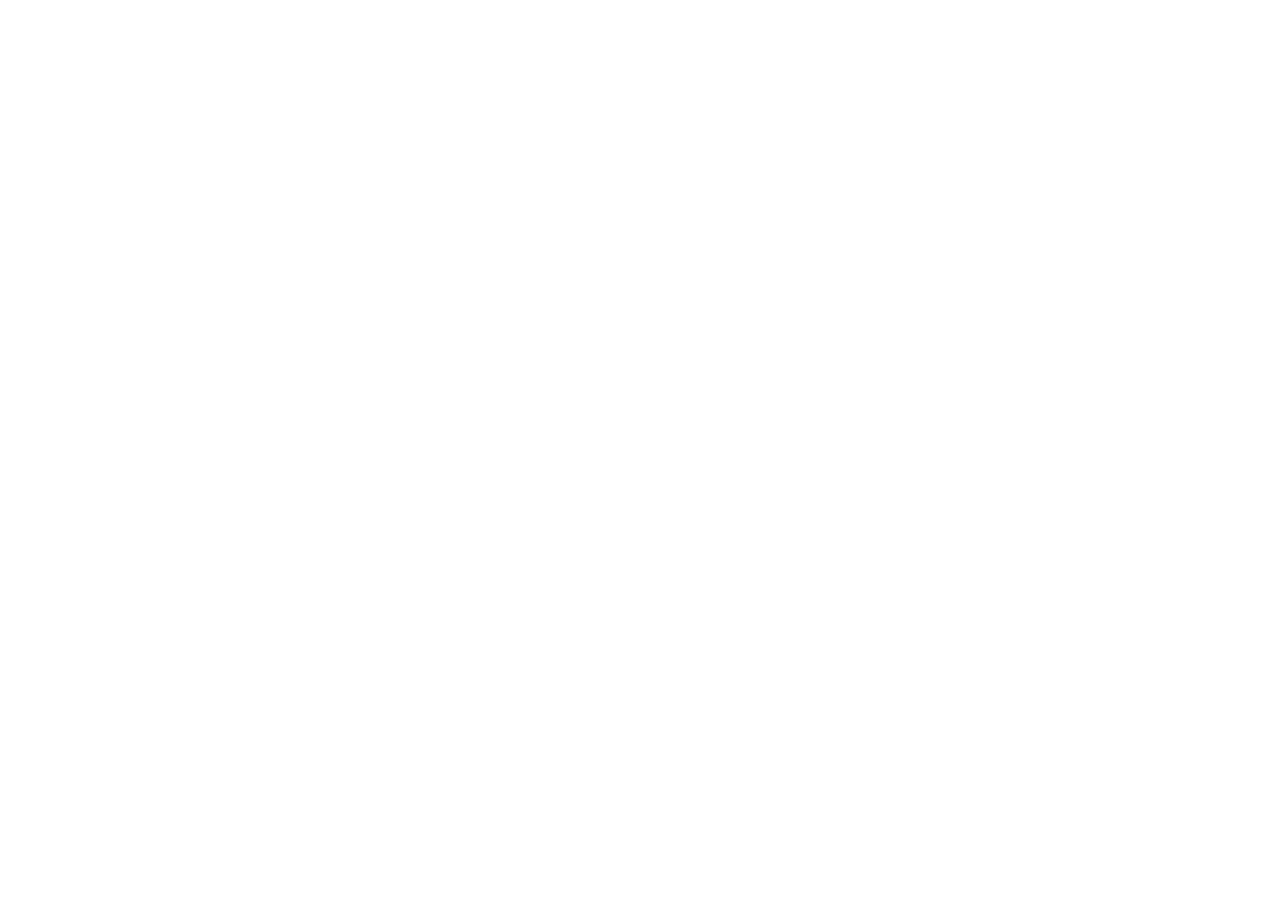
==== offline.html @ 79d0e715 "failed try to make the website i want to with the help of agent" ====
<!DOCTYPE html>
<html lang="en">
<head>
    <meta charset="UTF-8">
    <meta name="viewport" content="width=device-width, initial-scale=1.0">
    <title>Document</title>
</head>
<body>
    
</body>
</html>
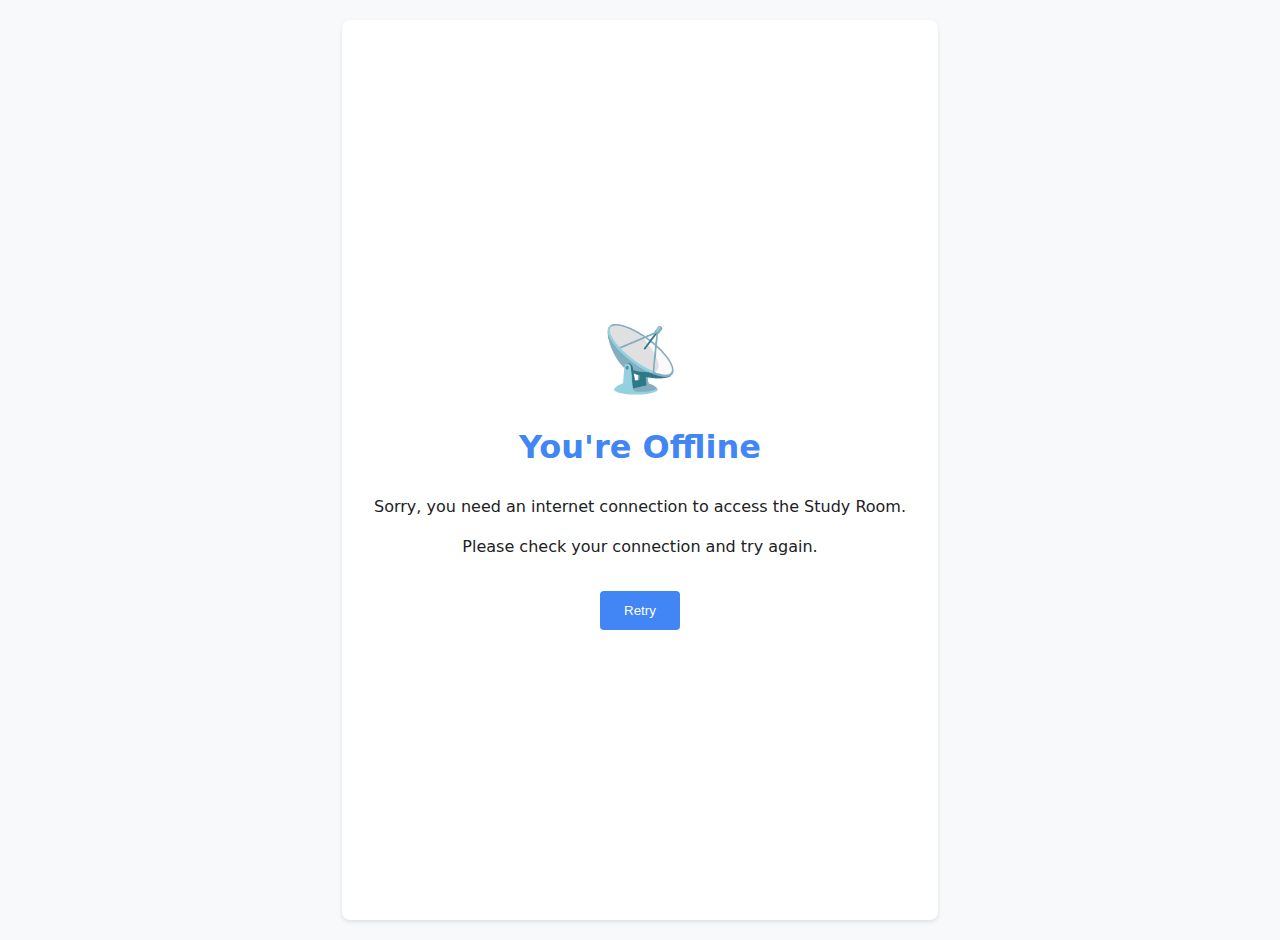
==== commit 66936ffd: "failed try to make the website i want to with the help of agent" ====
--- a/offline.html
+++ b/offline.html
@@ -3,9 +3,99 @@
 <head>
     <meta charset="UTF-8">
     <meta name="viewport" content="width=device-width, initial-scale=1.0">
-    <title>Document</title>
+    <meta http-equiv="Content-Security-Policy" content="default-src 'self'; style-src 'self' 'unsafe-inline';">
+    <meta http-equiv="X-Content-Type-Options" content="nosniff">
+    <meta http-equiv="X-Frame-Options" content="DENY">
+    <title>Offline - Study Room</title>
+    <link rel="stylesheet" href="style.css">
+    <style>
+        body {
+            font-family: system-ui, -apple-system, sans-serif;
+            display: flex;
+            flex-direction: column;
+            align-items: center;
+            justify-content: center;
+            min-height: 100vh;
+            margin: 0;
+            padding: 20px;
+            background-color: #f8f9fa;
+            color: #202124;
+        }
+        .offline-container {
+            display: flex;
+            flex-direction: column;
+            align-items: center;
+            justify-content: center;
+            min-height: 100vh;
+            padding: 2rem;
+            text-align: center;
+            max-width: 600px;
+            margin: 0 auto;
+            background: white;
+            border-radius: 8px;
+            box-shadow: 0 2px 4px rgba(0,0,0,0.1);
+        }
+        .offline-icon {
+            font-size: 4rem;
+            margin-bottom: 1rem;
+            color: var(--primary-color);
+        }
+        .offline-message {
+            max-width: 600px;
+            margin-bottom: calc(var(--spacing-unit) * 2);
+        }
+        .offline-features {
+            display: grid;
+            grid-template-columns: repeat(auto-fit, minmax(250px, 1fr));
+            gap: calc(var(--spacing-unit) * 2);
+            width: 100%;
+            max-width: 800px;
+        }
+        .offline-feature {
+            padding: calc(var(--spacing-unit) * 2);
+            background: var(--background-color);
+            border-radius: 8px;
+            box-shadow: var(--shadow-md);
+        }
+        h1 {
+            color: #4285f4;
+            margin-bottom: 16px;
+        }
+        p {
+            margin: 8px 0;
+            line-height: 1.5;
+        }
+        .retry-button {
+            display: inline-block;
+            background-color: #4285f4;
+            color: white;
+            padding: 12px 24px;
+            border-radius: 4px;
+            text-decoration: none;
+            margin-top: 24px;
+            border: none;
+            cursor: pointer;
+        }
+        .retry-button:hover {
+            background-color: #3367d6;
+        }
+    </style>
 </head>
 <body>
-    
+    <div class="offline-container">
+        <div class="offline-icon">📡</div>
+        <h1>You're Offline</h1>
+        <p>Sorry, you need an internet connection to access the Study Room.</p>
+        <p>Please check your connection and try again.</p>
+        <button class="retry-button" onclick="window.location.reload()">Retry</button>
+    </div>
+    <script>
+        // Check connection status periodically
+        setInterval(() => {
+            if (navigator.onLine) {
+                window.location.reload();
+            }
+        }, 5000);
+    </script>
 </body>
 </html>--- a/style.css
+++ b/style.css
@@ -0,0 +1,1289 @@
+/* CSS Variables for theming and accessibility */
+:root {
+    /* Primary colors */
+    --primary-color: #4285f4;
+    --secondary-color: #34a853;
+    --accent-color: #ea4335;
+    --background-color: #ffffff;
+    --text-color: #202124;
+
+    /* Accessibility colors with proper contrast ratios */
+    --link-color: #1a73e8;
+    --focus-outline-color: #000000;
+    --error-color: #d93025;
+    --success-color: #188038;
+
+    /* Typography */
+    --font-primary: system-ui, -apple-system, BlinkMacSystemFont, 'Segoe UI', Roboto, Oxygen, Ubuntu, Cantarell, sans-serif;
+    --font-size-base: 16px;
+    --line-height-base: 1.5;
+
+    /* Spacing */
+    --spacing-unit: 8px;
+    --content-width: 1200px;
+
+    /* Transitions */
+    --transition-speed: 0.3s;
+
+    /* Elevation (shadows) */
+    --shadow-sm: 0 1px 2px rgba(0,0,0,0.1);
+    --shadow-md: 0 4px 6px rgba(0,0,0,0.1);
+    --shadow-lg: 0 10px 15px rgba(0,0,0,0.1);
+}
+
+/* Dark theme support */
+@media (prefers-color-scheme: dark) {
+    :root {
+        --background-color: #202124;
+        --text-color: #ffffff;
+        --link-color: #8ab4f8;
+    }
+}
+
+/* High contrast mode */
+@media (forced-colors: active) {
+    :root {
+        --primary-color: CanvasText;
+        --text-color: CanvasText;
+        --background-color: Canvas;
+    }
+}
+
+/* Base styles */
+* {
+    margin: 0;
+    padding: 0;
+    box-sizing: border-box;
+}
+
+html {
+    font-size: var(--font-size-base);
+    line-height: var(--line-height-base);
+}
+
+body {
+    font-family: var(--font-primary);
+    color: var(--text-color);
+    background-color: var(--background-color);
+    min-height: 100vh;
+    display: flex;
+    flex-direction: column;
+}
+
+/* Focus styles for accessibility */
+:focus {
+    outline: 2px solid var(--focus-outline-color);
+    outline-offset: 2px;
+}
+
+:focus:not(:focus-visible) {
+    outline: none;
+}
+
+/* Layout components */
+#app-header {
+    position: sticky;
+    top: 0;
+    z-index: 100;
+    background-color: var(--background-color);
+    box-shadow: var(--shadow-sm);
+}
+
+#main-nav {
+    max-width: var(--content-width);
+    margin: 0 auto;
+    padding: var(--spacing-unit);
+    display: flex;
+    justify-content: space-between;
+    align-items: center;
+}
+
+#app-main {
+    flex: 1;
+    display: flex;
+    max-width: var(--content-width);
+    margin: 0 auto;
+    padding: var(--spacing-unit);
+    gap: var(--spacing-unit);
+}
+
+#sidebar {
+    width: 250px;
+    transition: width var(--transition-speed);
+}
+
+#sidebar.collapsed {
+    width: 60px;
+}
+
+#content-area {
+    flex: 1;
+    min-width: 0;
+}
+
+#app-footer {
+    background-color: var(--background-color);
+    box-shadow: var(--shadow-sm);
+    padding: var(--spacing-unit);
+}
+
+/* Responsive design */
+@media (max-width: 768px) {
+    #app-main {
+        flex-direction: column;
+    }
+
+    #sidebar {
+        width: 100%;
+    }
+
+    #sidebar.collapsed {
+        width: 100%;
+        height: 60px;
+    }
+}
+
+/* Utility classes */
+.visually-hidden {
+    position: absolute;
+    width: 1px;
+    height: 1px;
+    padding: 0;
+    margin: -1px;
+    overflow: hidden;
+    clip: rect(0, 0, 0, 0);
+    border: 0;
+}
+
+.skip-link {
+    position: absolute;
+    top: -40px;
+    left: 0;
+    background: var(--primary-color);
+    color: white;
+    padding: 8px;
+    z-index: 1000;
+    transition: top var(--transition-speed);
+}
+
+.skip-link:focus {
+    top: 0;
+}
+
+/* Animation classes */
+.fade-in {
+    animation: fadeIn var(--transition-speed);
+}
+
+@keyframes fadeIn {
+    from { opacity: 0; }
+    to { opacity: 1; }
+}
+
+/* Loading states */
+.loading {
+    position: relative;
+}
+
+.loading::after {
+    content: '';
+    position: absolute;
+    inset: 0;
+    background: rgba(255, 255, 255, 0.7);
+    display: flex;
+    align-items: center;
+    justify-content: center;
+}
+
+/* Navigation styles */
+.nav-link {
+    color: var(--text-color);
+    text-decoration: none;
+    padding: var(--spacing-unit);
+    margin: 0 var(--spacing-unit);
+    border-radius: 4px;
+    transition: background-color var(--transition-speed);
+}
+
+.nav-link:hover {
+    background-color: rgba(0, 0, 0, 0.05);
+}
+
+/* User section styles */
+.user-profile {
+    display: flex;
+    align-items: center;
+    gap: var(--spacing-unit);
+}
+
+.avatar {
+    width: 32px;
+    height: 32px;
+    border-radius: 50%;
+}
+
+.btn-primary {
+    background-color: var(--primary-color);
+    color: white;
+    border: none;
+    padding: 8px 16px;
+    border-radius: 4px;
+    cursor: pointer;
+    transition: background-color var(--transition-speed);
+}
+
+.btn-primary:hover {
+    background-color: var(--link-color);
+}
+
+/* Sidebar styles */
+.sidebar-content {
+    height: 100%;
+    padding: var(--spacing-unit);
+}
+
+#toggle-sidebar {
+    background: none;
+    border: none;
+    font-size: 1.5rem;
+    cursor: pointer;
+    padding: var(--spacing-unit);
+    margin-bottom: var(--spacing-unit);
+}
+
+.sidebar-nav {
+    display: flex;
+    flex-direction: column;
+    gap: var(--spacing-unit);
+}
+
+.sidebar-link {
+    color: var(--text-color);
+    text-decoration: none;
+    padding: var(--spacing-unit);
+    border-radius: 4px;
+    transition: background-color var(--transition-speed);
+}
+
+.sidebar-link:hover {
+    background-color: rgba(0, 0, 0, 0.05);
+}
+
+/* Welcome screen styles */
+.welcome-screen {
+    text-align: center;
+    padding: calc(var(--spacing-unit) * 4);
+}
+
+.welcome-screen h1 {
+    font-size: 2.5rem;
+    margin-bottom: var(--spacing-unit);
+    color: var(--primary-color);
+}
+
+.feature-grid {
+    display: grid;
+    grid-template-columns: repeat(auto-fit, minmax(250px, 1fr));
+    gap: calc(var(--spacing-unit) * 2);
+    margin-top: calc(var(--spacing-unit) * 4);
+}
+
+.feature-card {
+    background-color: var(--background-color);
+    padding: calc(var(--spacing-unit) * 2);
+    border-radius: 8px;
+    box-shadow: var(--shadow-md);
+    transition: transform var(--transition-speed);
+}
+
+.feature-card:hover {
+    transform: translateY(-4px);
+}
+
+.feature-card h3 {
+    color: var(--primary-color);
+    margin-bottom: var(--spacing-unit);
+}
+
+/* Status bar styles */
+.status-indicators {
+    display: flex;
+    gap: calc(var(--spacing-unit) * 2);
+    justify-content: flex-end;
+    font-size: 0.875rem;
+}
+
+.connection-status {
+    display: flex;
+    align-items: center;
+    gap: 4px;
+}
+
+.connection-status::before {
+    content: '';
+    width: 8px;
+    height: 8px;
+    border-radius: 50%;
+}
+
+.connection-status.online::before {
+    background-color: var(--success-color);
+}
+
+.connection-status.offline::before {
+    background-color: var(--error-color);
+}
+
+/* Dark theme adjustments */
+@media (prefers-color-scheme: dark) {
+    .feature-card {
+        background-color: rgba(255, 255, 255, 0.05);
+    }
+
+    .nav-link:hover,
+    .sidebar-link:hover {
+        background-color: rgba(255, 255, 255, 0.05);
+    }
+}
+
+/* Task Management Styles */
+.tasks-container {
+    padding: var(--spacing-unit);
+    background: var(--background-color);
+    border-radius: 8px;
+    box-shadow: var(--shadow-md);
+}
+
+.tasks-header {
+    display: flex;
+    justify-content: space-between;
+    align-items: center;
+    margin-bottom: calc(var(--spacing-unit) * 2);
+}
+
+.task-filters {
+    display: flex;
+    gap: var(--spacing-unit);
+    margin-bottom: calc(var(--spacing-unit) * 2);
+    flex-wrap: wrap;
+}
+
+.filter-btn {
+    padding: 8px 16px;
+    border: none;
+    background: transparent;
+    border-radius: 20px;
+    cursor: pointer;
+    transition: all var(--transition-speed);
+}
+
+.filter-btn.active {
+    background: var(--primary-color);
+    color: white;
+}
+
+.task-list {
+    display: grid;
+    gap: var(--spacing-unit);
+}
+
+.task-card {
+    background: var(--background-color);
+    border: 1px solid rgba(0, 0, 0, 0.1);
+    border-radius: 8px;
+    padding: calc(var(--spacing-unit) * 2);
+    transition: transform var(--transition-speed), box-shadow var(--transition-speed);
+}
+
+.task-card:hover {
+    transform: translateY(-2px);
+    box-shadow: var(--shadow-md);
+}
+
+.task-header {
+    display: flex;
+    justify-content: space-between;
+    align-items: flex-start;
+    margin-bottom: var(--spacing-unit);
+}
+
+.task-header h3 {
+    margin: 0;
+    color: var(--text-color);
+}
+
+.task-actions {
+    display: flex;
+    gap: var(--spacing-unit);
+}
+
+.task-actions button {
+    padding: 4px 8px;
+    border: none;
+    background: transparent;
+    cursor: pointer;
+    border-radius: 4px;
+    transition: background-color var(--transition-speed);
+}
+
+.edit-task-btn:hover {
+    background-color: var(--secondary-color);
+    color: white;
+}
+
+.delete-task-btn:hover {
+    background-color: var(--error-color);
+    color: white;
+}
+
+.task-footer {
+    display: flex;
+    justify-content: space-between;
+    align-items: center;
+    margin-top: var(--spacing-unit);
+    font-size: 0.875rem;
+}
+
+.task-status {
+    padding: 4px 8px;
+    border-radius: 12px;
+    text-transform: capitalize;
+}
+
+.task-status.pending {
+    background-color: rgba(234, 67, 53, 0.1);
+    color: var(--error-color);
+}
+
+.task-status.in-progress {
+    background-color: rgba(66, 133, 244, 0.1);
+    color: var(--primary-color);
+}
+
+.task-status.completed {
+    background-color: rgba(52, 168, 83, 0.1);
+    color: var(--success-color);
+}
+
+.task-date {
+    color: rgba(0, 0, 0, 0.6);
+}
+
+/* Dialog styles */
+dialog {
+    border: none;
+    padding: 0;
+    border-radius: 8px;
+    box-shadow: var(--shadow-lg);
+    background: var(--background-color);
+}
+
+dialog::backdrop {
+    background: rgba(0, 0, 0, 0.5);
+}
+
+.task-dialog {
+    min-width: 400px;
+}
+
+.task-dialog form {
+    padding: calc(var(--spacing-unit) * 3);
+}
+
+.task-dialog h3 {
+    margin: 0 0 calc(var(--spacing-unit) * 2) 0;
+    color: var(--text-color);
+}
+
+.form-group {
+    margin-bottom: calc(var(--spacing-unit) * 2);
+}
+
+.form-group label {
+    display: block;
+    margin-bottom: var(--spacing-unit);
+    color: var(--text-color);
+}
+
+.form-group input,
+.form-group textarea,
+.form-group select {
+    width: 100%;
+    padding: 8px;
+    border: 1px solid rgba(0, 0, 0, 0.2);
+    border-radius: 4px;
+    background: var(--background-color);
+    color: var(--text-color);
+}
+
+.form-group input:focus,
+.form-group textarea:focus,
+.form-group select:focus {
+    outline: none;
+    border-color: var(--primary-color);
+}
+
+.dialog-buttons {
+    display: flex;
+    justify-content: flex-end;
+    gap: var(--spacing-unit);
+    margin-top: calc(var(--spacing-unit) * 3);
+}
+
+.btn-secondary {
+    background-color: transparent;
+    border: 1px solid var(--primary-color);
+    color: var(--primary-color);
+    padding: 8px 16px;
+    border-radius: 4px;
+    cursor: pointer;
+    transition: all var(--transition-speed);
+}
+
+.btn-secondary:hover {
+    background-color: rgba(66, 133, 244, 0.1);
+}
+
+/* Notes Management Styles */
+.notes-container {
+    padding: var(--spacing-unit);
+    background: var(--background-color);
+    border-radius: 8px;
+    box-shadow: var(--shadow-md);
+}
+
+.notes-header {
+    display: flex;
+    justify-content: space-between;
+    align-items: center;
+    margin-bottom: calc(var(--spacing-unit) * 2);
+}
+
+.notes-actions {
+    display: flex;
+    gap: var(--spacing-unit);
+}
+
+.search-input {
+    padding: 8px 16px;
+    border: 1px solid rgba(0, 0, 0, 0.1);
+    border-radius: 20px;
+    min-width: 200px;
+    transition: all var(--transition-speed);
+}
+
+.search-input:focus {
+    outline: none;
+    border-color: var(--primary-color);
+    box-shadow: 0 0 0 2px rgba(66, 133, 244, 0.1);
+}
+
+.notes-grid {
+    display: grid;
+    grid-template-columns: repeat(auto-fill, minmax(300px, 1fr));
+    gap: var(--spacing-unit);
+    margin-top: calc(var(--spacing-unit) * 2);
+}
+
+.note-card {
+    background: var(--background-color);
+    border: 1px solid rgba(0, 0, 0, 0.1);
+    border-radius: 8px;
+    padding: calc(var(--spacing-unit) * 2);
+    transition: transform var(--transition-speed), box-shadow var (--transition-speed);
+}
+
+.note-card:hover {
+    transform: translateY(-2px);
+    box-shadow: var(--shadow-md);
+}
+
+.note-header {
+    display: flex;
+    justify-content: space-between;
+    align-items: flex-start;
+    margin-bottom: var(--spacing-unit);
+}
+
+.note-header h3 {
+    margin: 0;
+    color: var(--text-color);
+    font-size: 1.2rem;
+}
+
+.note-content {
+    color: var(--text-color);
+    margin-bottom: var(--spacing-unit);
+    line-height: 1.5;
+    max-height: 200px;
+    overflow-y: auto;
+    white-space: pre-wrap;
+}
+
+.note-footer {
+    display: flex;
+    justify-content: space-between;
+    align-items: center;
+    margin-top: var(--spacing-unit);
+    font-size: 0.875rem;
+}
+
+.note-tags {
+    display: flex;
+    gap: 4px;
+    flex-wrap: wrap;
+}
+
+.tag {
+    background: rgba(66, 133, 244, 0.1);
+    color: var(--primary-color);
+    padding: 2px 8px;
+    border-radius: 12px;
+    font-size: 0.75rem;
+}
+
+.note-date {
+    color: rgba(0, 0, 0, 0.6);
+}
+
+.note-dialog {
+    min-width: 600px;
+    max-width: 90vw;
+}
+
+.note-editor {
+    font-family: var(--font-primary);
+    resize: vertical;
+    min-height: 200px;
+}
+
+/* Dark theme adjustments for notes */
+@media (prefers-color-scheme: dark) {
+    .note-card {
+        border-color: rgba(255, 255, 255, 0.1);
+    }
+
+    .search-input {
+        background: rgba(255, 255, 255, 0.05);
+        border-color: rgba(255, 255, 255, 0.1);
+        color: var(--text-color);
+    }
+
+    .tag {
+        background: rgba(138, 180, 248, 0.1);
+        color: var(--link-color);
+    }
+
+    .note-date {
+        color: rgba(255, 255, 255, 0.6);
+    }
+}
+
+/* Study Room Styles */
+.study-room-container {
+    padding: var(--spacing-unit);
+    background: var(--background-color);
+    border-radius: 8px;
+    box-shadow: var(--shadow-md);
+}
+
+.study-room-header {
+    display: flex;
+    justify-content: space-between;
+    align-items: center;
+    margin-bottom: calc(var(--spacing-unit) * 2);
+}
+
+.room-actions {
+    display: flex;
+    gap: var(--spacing-unit);
+    align-items: center;
+}
+
+.room-code-section {
+    display: flex;
+    align-items: center;
+    gap: var(--spacing-unit);
+    background: rgba(66, 133, 244, 0.1);
+    padding: 8px 16px;
+    border-radius: 20px;
+}
+
+.study-room-content {
+    display: grid;
+    grid-template-columns: 1fr 300px;
+    gap: calc(var(--spacing-unit) * 2);
+}
+
+.video-grid {
+    display: grid;
+    grid-template-columns: repeat(auto-fit, minmax(300px, 1fr));
+    gap: var(--spacing-unit);
+    aspect-ratio: 16/9;
+    background: rgba(0, 0, 0, 0.9);
+    border-radius: 8px;
+    overflow: hidden;
+}
+
+.video-container {
+    position: relative;
+    background: rgba(0, 0, 0, 0.5);
+    border-radius: 4px;
+    overflow: hidden;
+}
+
+.video-container video {
+    width: 100%;
+    height: 100%;
+    object-fit: cover;
+}
+
+.video-container .participant-name {
+    position: absolute;
+    bottom: 8px;
+    left: 8px;
+    color: white;
+    background: rgba(0, 0, 0, 0.5);
+    padding: 4px 8px;
+    border-radius: 4px;
+    font-size: 0.875rem;
+}
+
+.study-controls {
+    display: flex;
+    justify-content: center;
+    gap: var(--spacing-unit);
+    padding: var(--spacing-unit);
+    background: var(--background-color);
+    border-radius: 8px;
+    margin-top: var(--spacing-unit);
+}
+
+.control-btn {
+    width: 40px;
+    height: 40px;
+    border-radius: 50%;
+    border: none;
+    background: var(--primary-color);
+    color: white;
+    cursor: pointer;
+    transition: all var(--transition-speed);
+    display: flex;
+    align-items: center;
+    justify-content: center;
+}
+
+.control-btn:hover {
+    background: var(--link-color);
+    transform: translateY(-2px);
+}
+
+.control-btn.disabled {
+    background: var(--error-color);
+}
+
+.chat-section {
+    display: flex;
+    flex-direction: column;
+    height: calc(100vh - 300px);
+    background: var(--background-color);
+    border-radius: 8px;
+    border: 1px solid rgba(0, 0, 0, 0.1);
+}
+
+.chat-messages {
+    flex: 1;
+    overflow-y: auto;
+    padding: var(--spacing-unit);
+    display: flex;
+    flex-direction: column;
+    gap: var(--spacing-unit);
+}
+
+.chat-message {
+    max-width: 80%;
+    padding: var(--spacing-unit);
+    border-radius: 8px;
+    background: rgba(0, 0, 0, 0.05);
+}
+
+.chat-message.own-message {
+    align-self: flex-end;
+    background: rgba(66, 133, 244, 0.1);
+}
+
+.message-header {
+    display: flex;
+    justify-content: space-between;
+    margin-bottom: 4px;
+    font-size: 0.75rem;
+}
+
+.message-sender {
+    font-weight: bold;
+}
+
+.message-time {
+    color: rgba(0, 0, 0, 0.5);
+}
+
+.chat-input-section {
+    padding: var(--spacing-unit);
+    display: flex;
+    gap: var(--spacing-unit);
+    border-top: 1px solid rgba(0, 0, 0, 0.1);
+}
+
+#chat-input {
+    flex: 1;
+    padding: 8px;
+    border: 1px solid rgba(0, 0, 0, 0.1);
+    border-radius: 4px;
+    font-family: inherit;
+}
+
+.room-dialog {
+    min-width: 400px;
+}
+
+/* Notification styles */
+.notification {
+    position: fixed;
+    bottom: 20px;
+    right: 20px;
+    padding: 12px 24px;
+    background: var(--primary-color);
+    color: white;
+    border-radius: 4px;
+    box-shadow: var(--shadow-md);
+    animation: slideIn var(--transition-speed);
+    z-index: 1000;
+}
+
+.notification.error {
+    background: var(--error-color);
+}
+
+@keyframes slideIn {
+    from {
+        transform: translateY(100px);
+        opacity: 0;
+    }
+    to {
+        transform: translateY(0);
+        opacity: 1;
+    }
+}
+
+/* Error notification styles */
+.notification {
+    position: fixed;
+    bottom: 20px;
+    right: 20px;
+    padding: 12px 20px;
+    border-radius: 4px;
+    background-color: var(--background-color);
+    color: var(--text-color);
+    box-shadow: var(--shadow-md);
+    z-index: 1000;
+    animation: slideIn 0.3s ease-out;
+}
+
+.notification.error {
+    background-color: var(--error-color);
+    color: white;
+}
+
+@keyframes slideIn {
+    from {
+        transform: translateY(100%);
+        opacity: 0;
+    }
+    to {
+        transform: translateY(0);
+        opacity: 1;
+    }
+}
+
+/* Dark theme adjustments for study room */
+@media (prefers-color-scheme: dark) {
+    .room-code-section {
+        background: rgba(138, 180, 248, 0.1);
+    }
+
+    .chat-message {
+        background: rgba(255, 255, 255, 0.05);
+    }
+
+    .chat-message.own-message {
+        background: rgba(138, 180, 248, 0.1);
+    }
+
+    .message-time {
+        color: rgba(255, 255, 255, 0.5);
+    }
+
+    .chat-input-section {
+        border-color: rgba(255, 255, 255, 0.1);
+    }
+
+    #chat-input {
+        background: rgba(255, 255, 255, 0.05);
+        border-color: rgba(255, 255, 255, 0.1);
+        color: var(--text-color);
+    }
+}
+
+/* Settings page styles */
+.settings-container {
+    padding: calc(var(--spacing-unit) * 2);
+    max-width: 800px;
+    margin: 0 auto;
+}
+
+.settings-group {
+    background: var(--background-color);
+    border-radius: 8px;
+    padding: calc(var(--spacing-unit) * 2);
+    margin-bottom: calc(var(--spacing-unit) * 2);
+    box-shadow: var(--shadow-md);
+}
+
+.settings-group h3 {
+    margin-bottom: calc(var(--spacing-unit) * 2);
+    color: var(--primary-color);
+    font-size: 1.2rem;
+}
+
+.setting-item {
+    display: flex;
+    justify-content: space-between;
+    align-items: center;
+    padding: var(--spacing-unit) 0;
+    border-bottom: 1px solid rgba(0, 0, 0, 0.1);
+}
+
+.setting-item:last-child {
+    border-bottom: none;
+}
+
+.setting-item select {
+    min-width: 150px;
+    padding: 8px;
+    border-radius: 4px;
+    border: 1px solid rgba(0, 0, 0, 0.2);
+    background: var(--background-color);
+}
+
+.toggle-label {
+    display: flex;
+    align-items: center;
+    gap: var(--spacing-unit);
+    cursor: pointer;
+}
+
+.toggle-label input[type="checkbox"] {
+    width: 40px;
+    height: 20px;
+    position: relative;
+    appearance: none;
+    background: #e4e4e4;
+    border-radius: 10px;
+    cursor: pointer;
+    transition: all var(--transition-speed);
+}
+
+.toggle-label input[type="checkbox"]:checked {
+    background: var(--primary-color);
+}
+
+.toggle-label input[type="checkbox"]::before {
+    content: '';
+    width: 16px;
+    height: 16px;
+    background: white;
+    border-radius: 50%;
+    position: absolute;
+    top: 2px;
+    left: 2px;
+    transition: all var(--transition-speed);
+}
+
+.toggle-label input[type="checkbox"]:checked::before {
+    left: 22px;
+}
+
+.btn-secondary.danger {
+    border-color: var(--error-color);
+    color: var(--error-color);
+}
+
+.btn-secondary.danger:hover {
+    background-color: rgba(217, 48, 37, 0.1);
+}
+
+/* Active navigation styles */
+.nav-link.active {
+    background-color: rgba(66, 133, 244, 0.1);
+    color: var(--primary-color);
+}
+
+.sidebar-link.active {
+    background-color: rgba(66, 133, 244, 0.1);
+    color: var(--primary-color);
+}
+
+/* Responsive improvements */
+@media (max-width: 768px) {
+    .settings-container {
+        padding: var(--spacing-unit);
+    }
+
+    .setting-item {
+        flex-direction: column;
+        align-items: flex-start;
+        gap: var(--spacing-unit);
+    }
+
+    .setting-item select {
+        width: 100%;
+    }
+}
+
+/* Dark theme adjustments for settings */
+@media (prefers-color-scheme: dark) {
+    .settings-group {
+        background: rgba(255, 255, 255, 0.05);
+    }
+
+    .setting-item {
+        border-color: rgba(255, 255, 255, 0.1);
+    }
+
+    .setting-item select {
+        background: rgba(255, 255, 255, 0.05);
+        border-color: rgba(255, 255, 255, 0.1);
+        color: var(--text-color);
+    }
+
+    .toggle-label input[type="checkbox"] {
+        background: rgba(255, 255, 255, 0.2);
+    }
+}
+
+/* File Management Styles */
+.files-container {
+    padding: var(--spacing-unit);
+    background: var(--background-color);
+    border-radius: 8px;
+    box-shadow: var(--shadow-md);
+}
+
+.files-header {
+    display: flex;
+    justify-content: space-between;
+    align-items: center;
+    margin-bottom: calc(var(--spacing-unit) * 2);
+}
+
+.files-grid {
+    display: grid;
+    grid-template-columns: repeat(auto-fill, minmax(300px, 1fr));
+    gap: var(--spacing-unit);
+}
+
+.file-card {
+    display: flex;
+    align-items: center;
+    padding: calc(var(--spacing-unit) * 2);
+    background: var(--background-color);
+    border: 1px solid rgba(0, 0, 0, 0.1);
+    border-radius: 8px;
+    transition: transform var(--transition-speed), box-shadow var(--transition-speed);
+}
+
+.file-card:hover {
+    transform: translateY(-2px);
+    box-shadow: var(--shadow-md);
+}
+
+.file-icon {
+    display: flex;
+    align-items: center;
+    justify-content: center;
+    width: 48px;
+    height: 48px;
+    border-radius: 8px;
+    background: rgba(66, 133, 244, 0.1);
+    margin-right: var(--spacing-unit);
+}
+
+.file-icon .material-icons {
+    color: var(--primary-color);
+    font-size: 24px;
+}
+
+.file-info {
+    flex: 1;
+    min-width: 0;
+}
+
+.file-info h3 {
+    margin: 0;
+    font-size: 1rem;
+    white-space: nowrap;
+    overflow: hidden;
+    text-overflow: ellipsis;
+}
+
+.file-meta {
+    font-size: 0.875rem;
+    color: rgba(0, 0, 0, 0.6);
+}
+
+.file-actions {
+    display: flex;
+    gap: var(--spacing-unit);
+}
+
+.file-actions button {
+    padding: 8px;
+    border: none;
+    background: transparent;
+    border-radius: 4px;
+    cursor: pointer;
+    transition: all var(--transition-speed);
+}
+
+.download-file-btn:hover {
+    background-color: rgba(52, 168, 83, 0.1);
+    color: var (--success-color);
+}
+
+.delete-file-btn:hover {
+    background-color: rgba(234, 67, 53, 0.1);
+    color: var(--error-color);
+}
+
+/* Dark theme adjustments for files */
+@media (prefers-color-scheme: dark) {
+    .file-card {
+        border-color: rgba(255, 255, 255, 0.1);
+    }
+
+    .file-meta {
+        color: rgba(255, 255, 255, 0.6);
+    }
+
+    .file-icon {
+        background: rgba(138, 180, 248, 0.1);
+    }
+}
+
+/* AI Feature Styles */
+.ai-suggestions {
+    margin-top: var(--spacing-unit);
+    padding: var(--spacing-unit);
+    background: rgba(66, 133, 244, 0.05);
+    border-radius: 4px;
+}
+
+.suggestions-header,
+.summary-header,
+.related-header {
+    display: flex;
+    align-items: center;
+    gap: 8px;
+    margin-bottom: 8px;
+    color: var(--primary-color);
+    font-weight: 500;
+}
+
+.ai-suggestions ul {
+    margin: 0;
+    padding-left: 24px;
+    color: var(--text-color);
+}
+
+.ai-suggestions li {
+    margin: 4px 0;
+}
+
+.task-priority {
+    display: inline-flex;
+    align-items: center;
+    gap: 4px;
+    padding: 2px 8px;
+    background: rgba(66, 133, 244, 0.1);
+    border-radius: 12px;
+    font-size: 0.875rem;
+    color: var(--primary-color);
+    margin-left: 8px;
+}
+
+.note-summary {
+    margin: var(--spacing-unit) 0;
+    padding: var(--spacing-unit);
+    background: rgba(52, 168, 83, 0.05);
+    border-radius: 4px;
+}
+
+.note-topics {
+    display: flex;
+    gap: 4px;
+    flex-wrap: wrap;
+    margin-top: 4px;
+}
+
+.topic-tag {
+    background: rgba(66, 133, 244, 0.1);
+    color: var(--primary-color);
+    padding: 2px 8px;
+    border-radius: 12px;
+    font-size: 0.75rem;
+}
+
+.related-notes {
+    margin-top: var(--spacing-unit);
+    padding: var(--spacing-unit);
+    background: rgba(234, 67, 53, 0.05);
+    border-radius: 4px;
+}
+
+.related-notes ul {
+    margin: 0;
+    padding-left: 24px;
+}
+
+.related-notes li {
+    margin: 4px 0;
+}
+
+.related-note-link {
+    color: var(--link-color);
+    text-decoration: none;
+}
+
+.related-note-link:hover {
+    text-decoration: underline;
+}
+
+/* Dark theme adjustments for AI features */
+@media (prefers-color-scheme: dark) {
+    .ai-suggestions {
+        background: rgba(138, 180, 248, 0.05);
+    }
+
+    .note-summary {
+        background: rgba(52, 168, 83, 0.05);
+    }
+
+    .topic-tag {
+        background: rgba(138, 180, 248, 0.1);
+        color: var(--link-color);
+    }
+
+    .related-notes {
+        background: rgba(234, 67, 53, 0.05);
+    }
+}